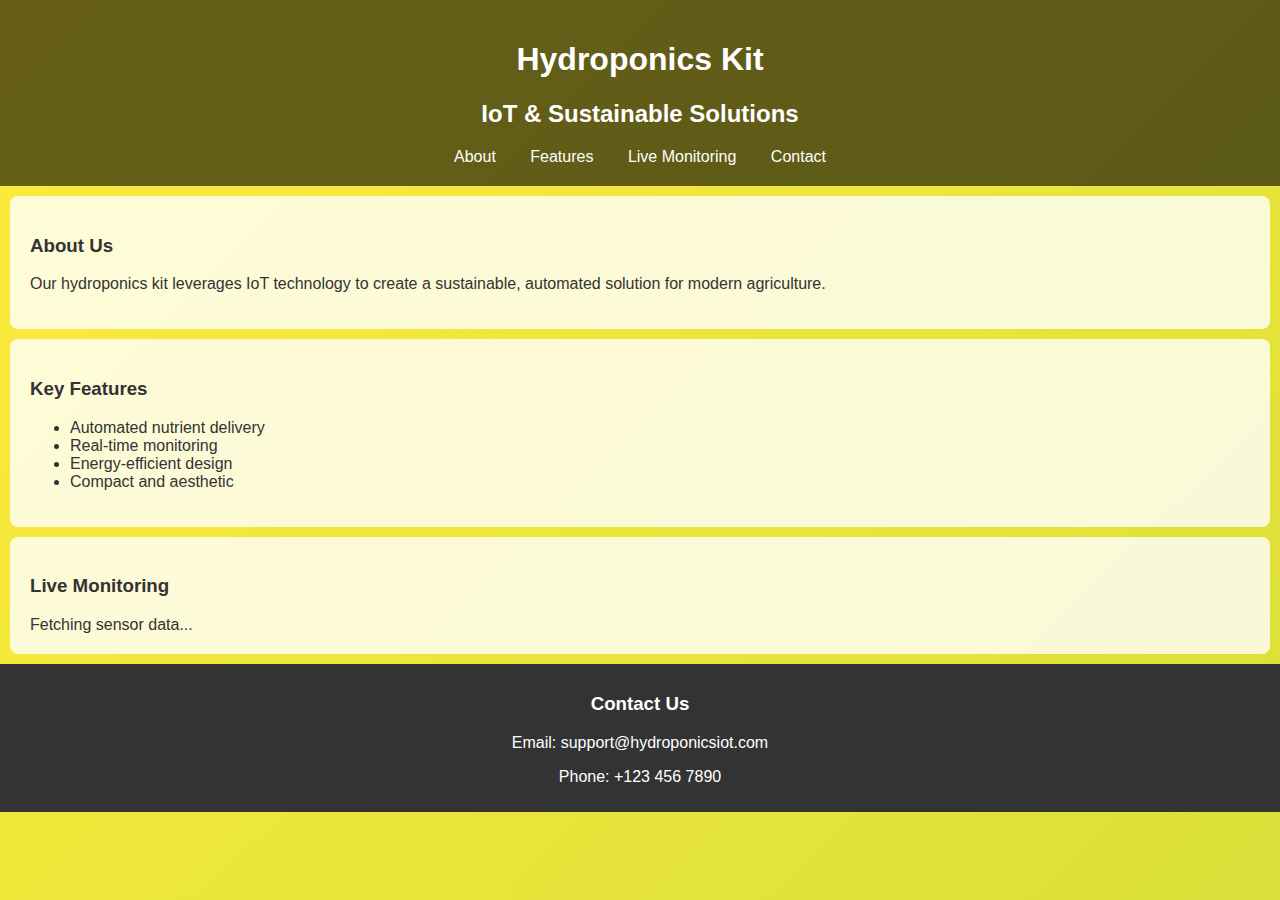
==== index.html @ 08d91486 "Update and rename project.html to index.html" ====
<html>
<html lang="en">
<head>
  <meta charset="UTF-8">
  <meta name="viewport" content="width=device-width, initial-scale=1.0">
  <title>Hydroponics Kit - IoT & Sustainable Solutions</title>
  <link rel="stylesheet" href="project.css">
</head>
<body>
  <header>
    <h1>Hydroponics Kit</h1>
    <h2>IoT & Sustainable Solutions</h2>
    <nav>
      <a href="#about">About</a>
      <a href="#features">Features</a>
      <a href="#monitoring">Live Monitoring</a>
      <a href="#contact">Contact</a>
    </nav>
  </header>
  <section id="about">
    <h3>About Us</h3>
    <p>Our hydroponics kit leverages IoT technology to create a sustainable, automated solution for modern agriculture.</p>
  </section>
  <section id="features">
    <h3>Key Features</h3>
    <ul>
      <li>Automated nutrient delivery</li>
      <li>Real-time monitoring</li>
      <li>Energy-efficient design</li>
      <li>Compact and aesthetic</li>
    </ul>
  </section>
  <section id="monitoring">
    <h3>Live Monitoring</h3>
    <div id="sensorData">Fetching sensor data...</div>
  </section>
  <footer id="contact">
    <h3>Contact Us</h3>
    <p>Email: support@hydroponicsiot.com</p>
    <p>Phone: +123 456 7890</p>
  </footer>
  <script src="script.js"></script>
</body>
</html>
---- project.css ----
/* Add a live gradient background */
body {
  font-family: Arial, sans-serif;
  margin: 0;
  padding: 0;
  background: linear-gradient(-45deg, #4caf50, #8bc34a, #cddc39, #ffeb3b);
  background-size: 400% 400%;
  animation: gradientAnimation 10s ease infinite;
  color: #333;
}

/* Gradient animation */
@keyframes gradientAnimation {
  0% { background-position: 0% 50%; }
  50% { background-position: 100% 50%; }
  100% { background-position: 0% 50%; }
}

/* Other styles (header, sections, etc.) remain unchanged */
header {
  background-color: rgba(0, 0, 0, 0.6);
  color: white;
  padding: 20px;
  text-align: center;
}

nav a {
  margin: 0 15px;
  color: white;
  text-decoration: none;
}

nav a:hover {
  text-decoration: underline;
}

section {
  padding: 20px;
  background: rgba(255, 255, 255, 0.8);
  border-radius: 8px;
  margin: 10px;
}

footer {
  background-color: #333;
  color: white;
  padding: 10px;
  text-align: center;
}
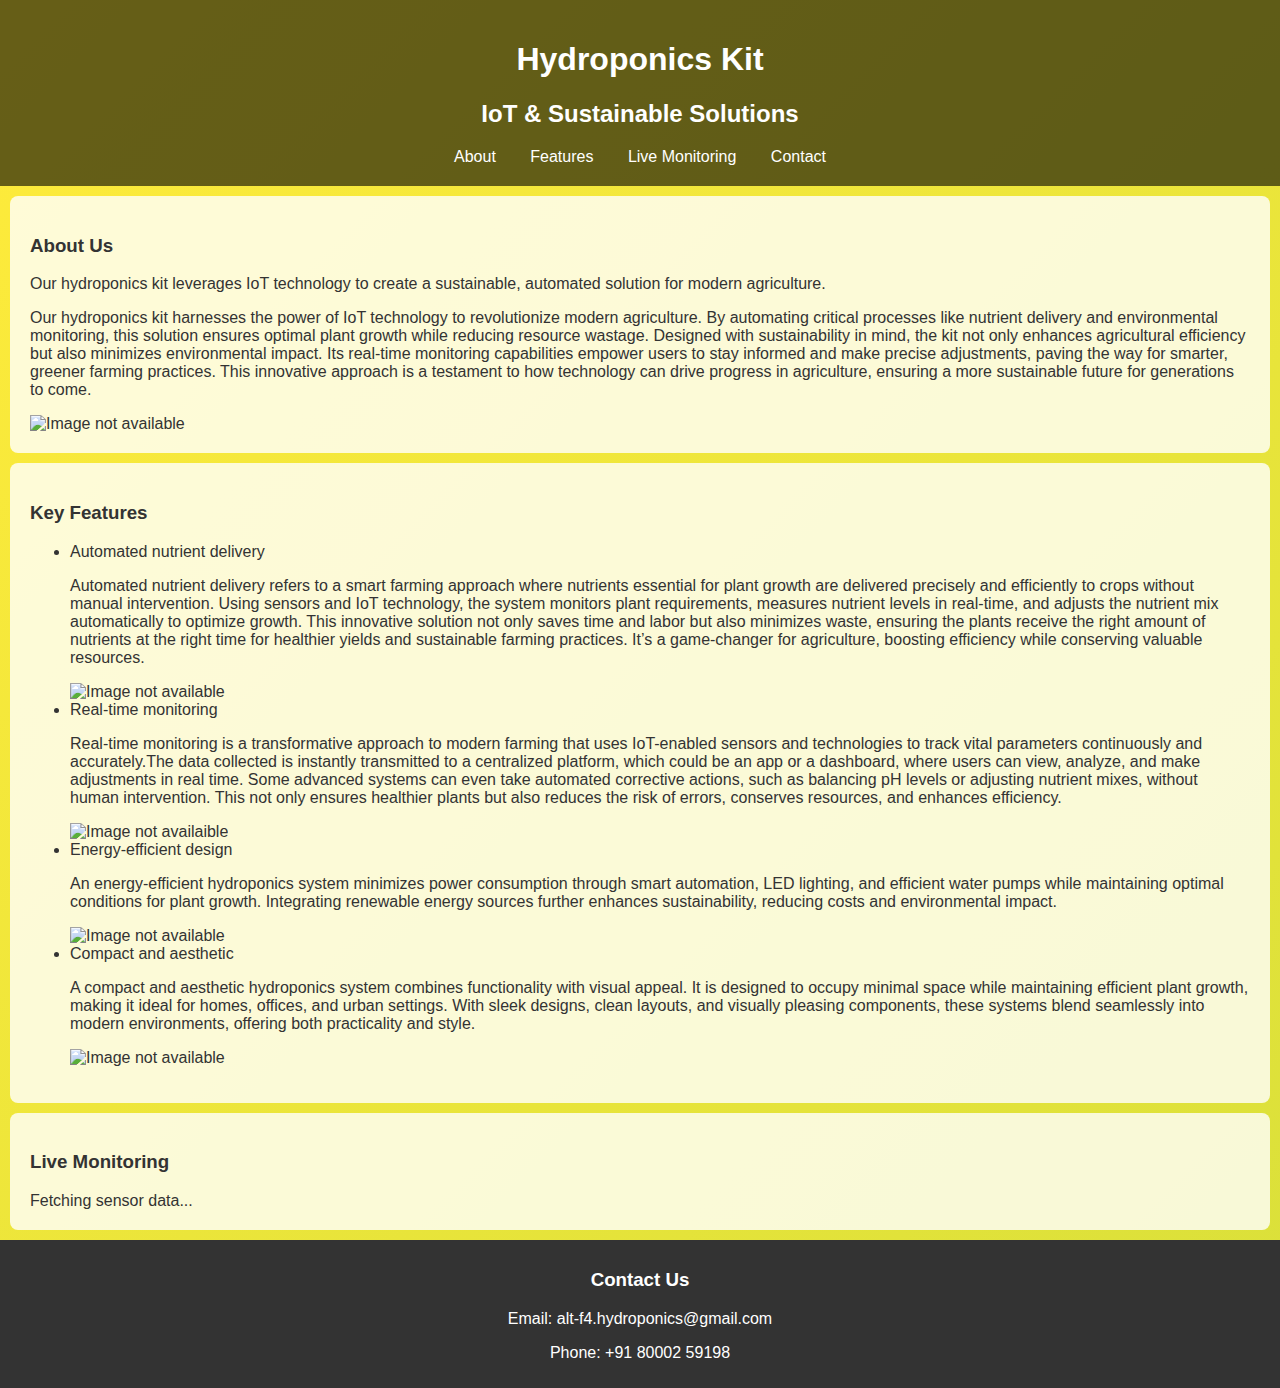
==== commit 50ecf8f8: "Update index.html" ====
--- a/index.html
+++ b/index.html
@@ -20,14 +20,25 @@
   <section id="about">
     <h3>About Us</h3>
     <p>Our hydroponics kit leverages IoT technology to create a sustainable, automated solution for modern agriculture.</p>
+    <p>Our hydroponics kit harnesses the power of IoT technology to revolutionize modern agriculture. By automating critical processes like nutrient delivery and environmental monitoring, this solution ensures optimal plant growth while reducing resource wastage. Designed with sustainability in mind, the kit not only enhances agricultural efficiency but also minimizes environmental impact. Its real-time monitoring capabilities empower users to stay informed and make precise adjustments, paving the way for smarter, greener farming practices. This innovative approach is a testament to how technology can drive progress in agriculture, ensuring a more sustainable future for generations to come.</p>
+<image src="about_us.webp" alt="Image not available" class="about-image">
   </section>
   <section id="features">
     <h3>Key Features</h3>
     <ul>
       <li>Automated nutrient delivery</li>
+      <p>Automated nutrient delivery refers to a smart farming approach where nutrients essential for plant growth   are delivered precisely and efficiently      to crops without manual intervention. Using sensors and IoT technology, the system monitors plant requirements, measures nutrient levels in real-time, and adjusts the nutrient mix automatically to optimize growth. This innovative solution not only saves time and labor but also minimizes waste, ensuring the plants receive the right amount of nutrients at the right time for healthier yields and sustainable farming practices. It’s a game-changer for agriculture, boosting efficiency while conserving valuable resources.</p>
+      <image src="Automated nutriyient delivery.jpeg" alt="Image not available" class="about-image">
       <li>Real-time monitoring</li>
+      <p>Real-time monitoring is a transformative approach to modern farming that uses IoT-enabled sensors and technologies to track vital parameters continuously and accurately.The data collected is instantly transmitted to a centralized platform, which could be an app or a dashboard, where users can view, analyze, and make adjustments in real time. Some advanced systems can even take automated corrective actions, such as balancing pH levels or adjusting nutrient mixes, without human intervention. This not only ensures healthier plants but also reduces the risk of errors, conserves resources, and enhances efficiency.</p>
+      <image src="monitoring.jpg" alt="Image not availaible" class="about-image">
       <li>Energy-efficient design</li>
+      <p>An energy-efficient hydroponics system minimizes power consumption through smart automation, LED lighting, and efficient water pumps while maintaining optimal conditions for plant growth. Integrating renewable energy sources further enhances sustainability, reducing costs and environmental impact.</p>
+       <image src="energy.jpg" alt="Image not available" class="about-image">
       <li>Compact and aesthetic</li>
+      <p>A compact and aesthetic hydroponics system combines functionality with visual appeal. It is designed to occupy minimal space while maintaining efficient plant growth, making it ideal for homes, offices, and urban settings. With sleek designs, clean layouts, and visually pleasing components, these systems blend seamlessly into modern environments, offering both practicality and style.
+      <p>
+      <image src="compact.webp" alt="Image not available" class="about-image">
     </ul>
   </section>
   <section id="monitoring">
@@ -36,9 +47,9 @@
   </section>
   <footer id="contact">
     <h3>Contact Us</h3>
-    <p>Email: support@hydroponicsiot.com</p>
-    <p>Phone: +123 456 7890</p>
+    <p>Email: alt-f4.hydroponics@gmail.com</p>
+    <p>Phone: +91 80002 59198</p>
   </footer>
-  <script src="script.js"></script>
+  <script src="project.js"></script>
 </body>
 </html>
